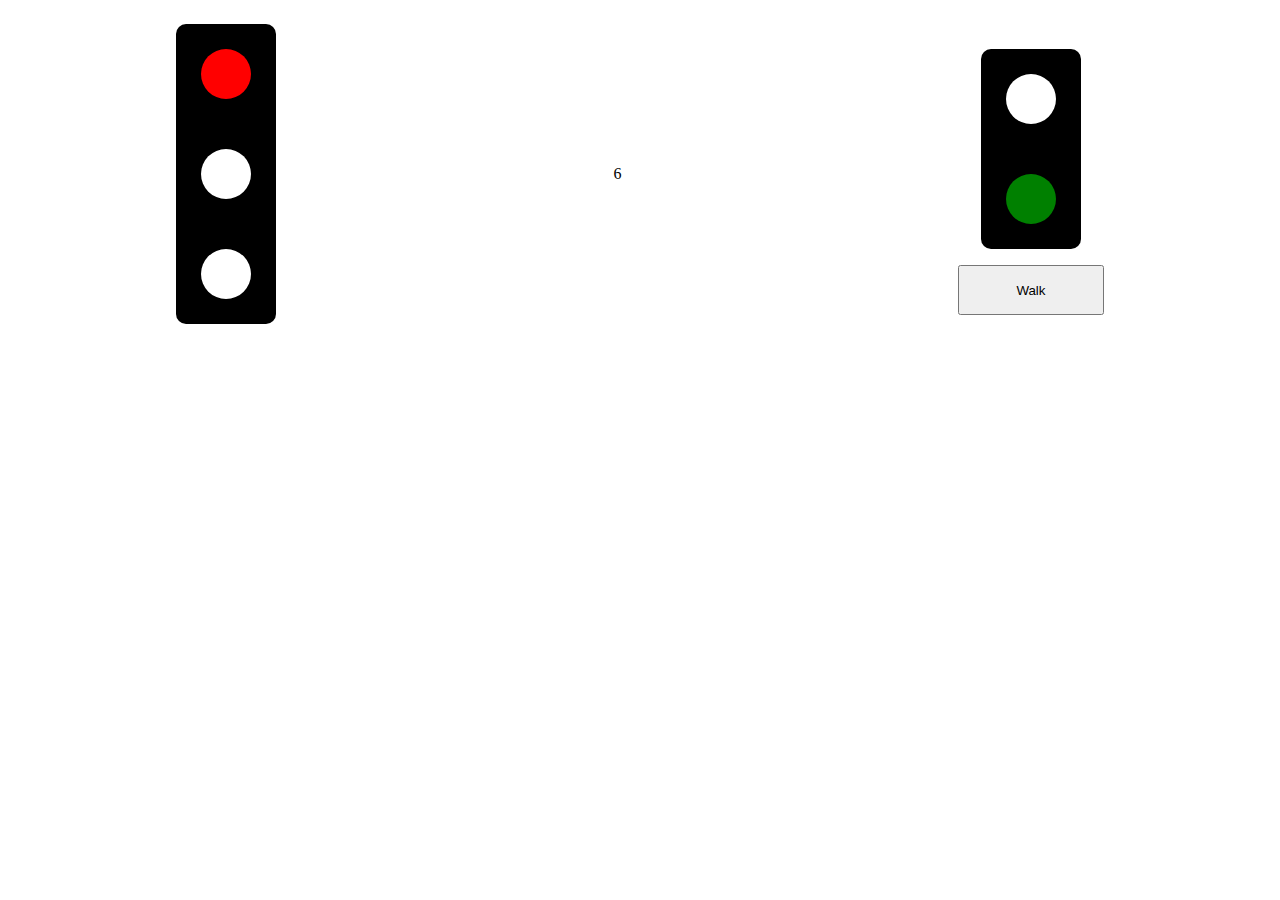
==== index.html @ cc0c09f4 "Initial commit" ====
<!DOCTYPE html>
<html lang="ru">
  <head>
  <meta charset="utf-8">
  <title>Svetofor</title>
  <link rel="stylesheet" href="styles.css">
</head>

<body>
  <div class="wrapper">
    <div class="wrapper">
      <ul class="lamp big-lamp">
        <li class="circle red"></li>
        <li class="circle"></li>
        <li class="circle"></li>
      </ul>
    </div>
    <p id="timer"></p>
    <div class="wrapper">
      <ul class="lamp small-lamp">
        <li class="circle"></li>
        <li class="circle green"></li>
      </ul>
      <button id="start" class="btn-walk">Walk</button>
    </div>

  </div>
  
  <script src="script.js"></script>
  
</body>
</html>
---- styles.css ----
ul {
  list-style: none;
}


.lamp {
  display: flex;
  flex-direction: column;
  justify-content: space-around;
  align-items: center;
  width: 100px;
  background-color: black;
  border-radius: 10px;
  -webkit-padding-start: 0px;
}

.big-lamp {
  height: 300px;
}

.small-lamp {
  height: 200px;
}

.wrapper {
  display: flex;
  align-items: center;
  justify-content: space-around;
  flex-wrap: wrap;
}

.circle {
  width: 50px;
  height: 50px;
  border-radius: 100%;
  background-color: white;
}

.btn-walk {
  width: 100%;
  height: 50px;
}



.red {
  background-color: red;
}

.yellow {
  background-color: yellow;
}

.green {
  background-color: green;
}
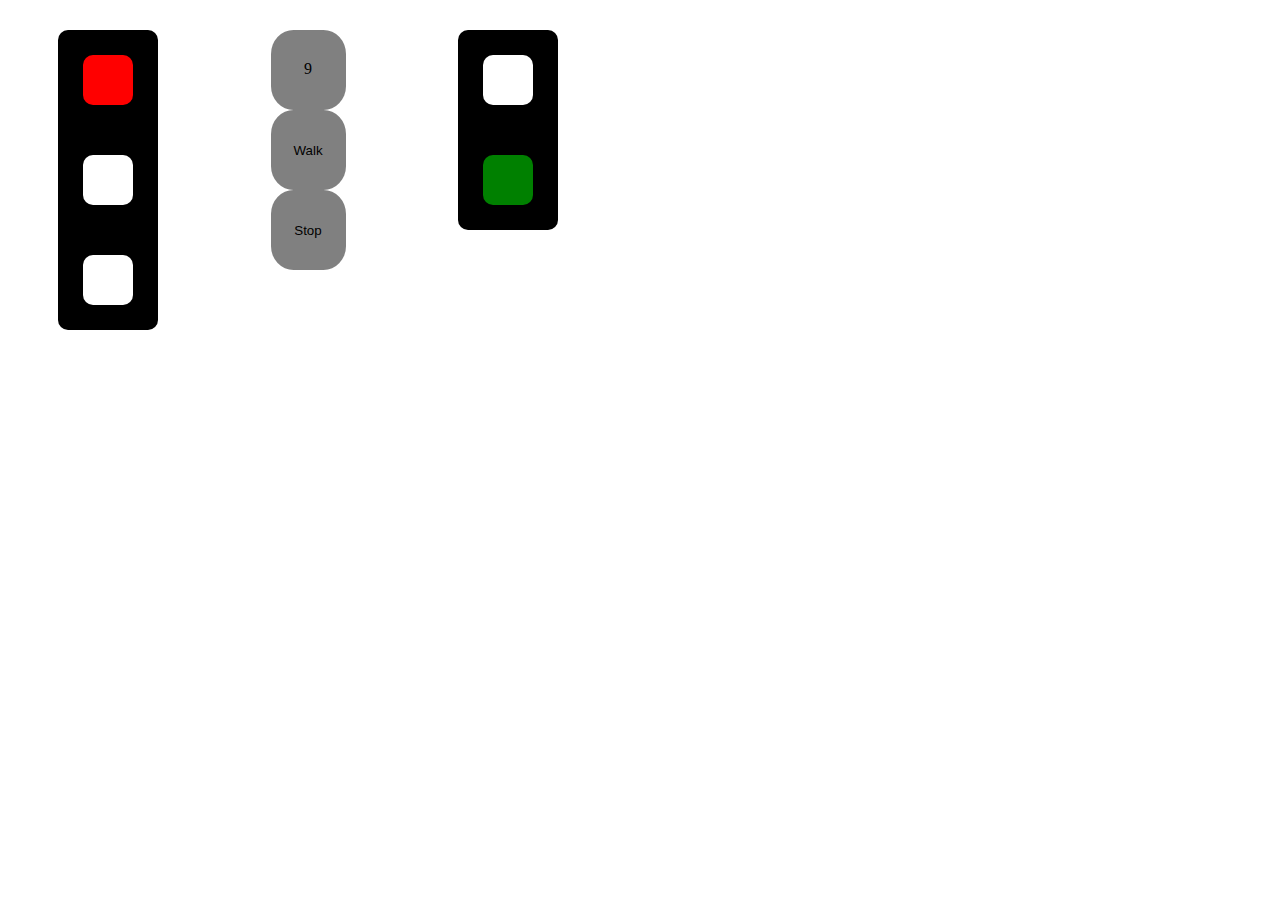
==== commit bb2ed1ab: "basic functionality added" ====
--- a/index.html
+++ b/index.html
@@ -7,7 +7,7 @@
 </head>
 
 <body>
-  <div class="wrapper">
+  <div class="main-wrapper wrapper">
     <div class="wrapper">
       <ul class="lamp big-lamp">
         <li class="circle red"></li>
@@ -15,18 +15,19 @@
         <li class="circle"></li>
       </ul>
     </div>
-    <p id="timer"></p>
+    <div class="wrapper">
+      <p id="bigLampTimer" class="timer"></p>
+      <button id="walk" class="btn-walk">Walk</button>
+       <button id="stop" class="btn-walk">Stop</button>
+    </div>
     <div class="wrapper">
       <ul class="lamp small-lamp">
         <li class="circle"></li>
         <li class="circle green"></li>
       </ul>
-      <button id="start" class="btn-walk">Walk</button>
     </div>
+  </div>
 
-  </div>
-  
   <script src="script.js"></script>
-  
-</body>
-</html>+
+</body></html>--- a/styles.css
+++ b/styles.css
@@ -2,6 +2,19 @@
   list-style: none;
 }
 
+.wrapper {
+  width: 100px;
+  display: flex;
+  align-items: flex-start;
+  justify-content: space-around;
+  flex-wrap: wrap;
+  text-align: center;
+}
+
+.main-wrapper {
+  width: 600px;
+  margin-top: 30px;
+}
 
 .lamp {
   display: flex;
@@ -9,6 +22,7 @@
   justify-content: space-around;
   align-items: center;
   width: 100px;
+  margin: 0;
   background-color: black;
   border-radius: 10px;
   -webkit-padding-start: 0px;
@@ -20,28 +34,36 @@
 
 .small-lamp {
   height: 200px;
-}
-
-.wrapper {
   display: flex;
-  align-items: center;
-  justify-content: space-around;
-  flex-wrap: wrap;
+  flex-direction: column;
 }
 
 .circle {
   width: 50px;
   height: 50px;
-  border-radius: 100%;
+  border-radius: 20%;
   background-color: white;
 }
 
 .btn-walk {
-  width: 100%;
-  height: 50px;
+  width: 75px;
+  height: 80px;
+  margin: 0;
+  padding: 0;
+  border-radius: 30%;
+  background-color: grey;
+  border-color: transparent;
 }
 
-
+.timer {
+  width: 75px;
+  height: 80px;
+  margin: 0;
+  box-sizing: border-box;
+  border-radius: 30%;
+  background-color: grey;
+  padding-top: 30px;
+}
 
 .red {
   background-color: red;
